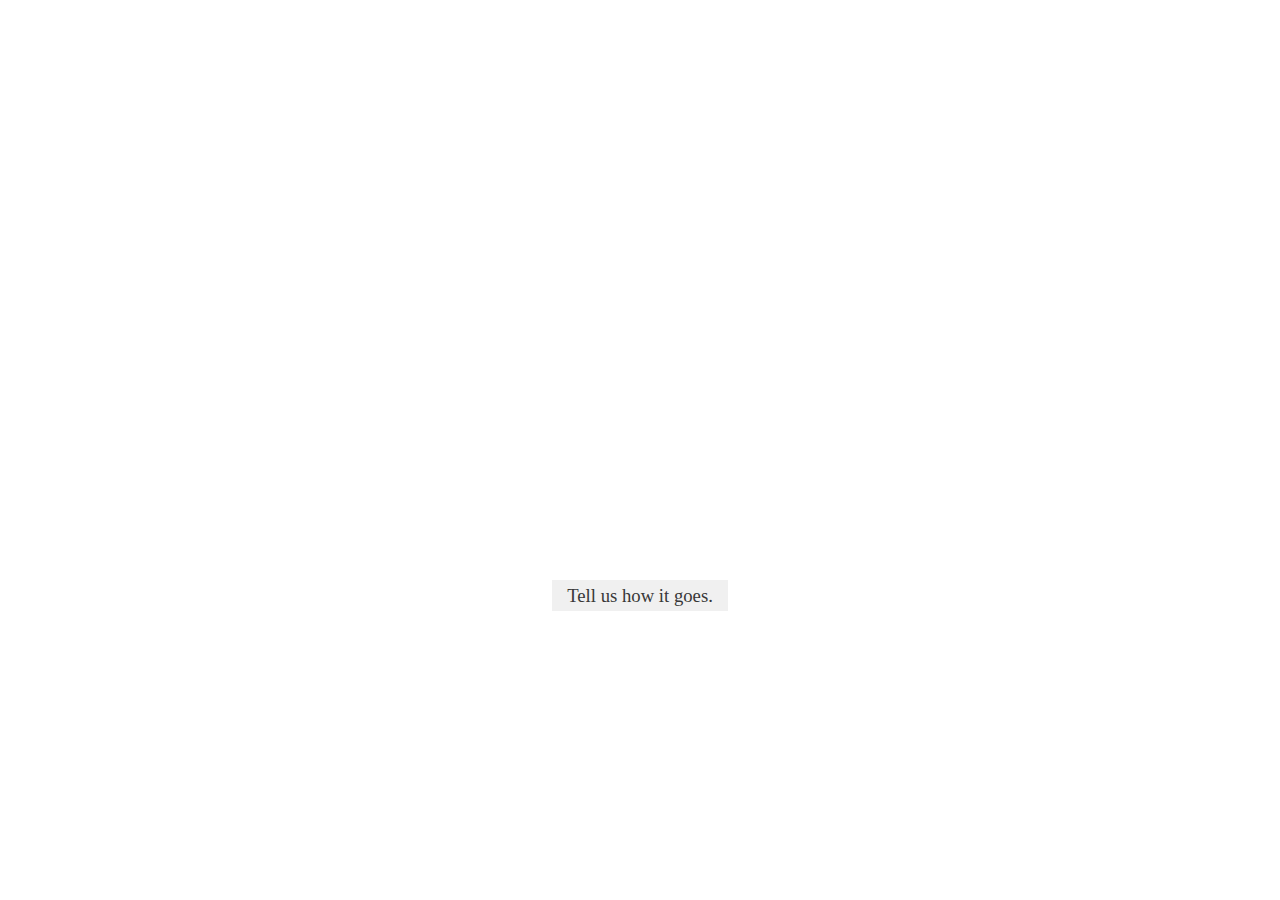
==== index.html @ 95ddc487 "Updated Form, favicons" ====
<!DOCTYPE html>

<html class="no-js" lang="en">

<head>

  <meta charset="utf-8">
  <meta content="ie=edge" http-equiv="x-ua-compatible">

  <title>Antara</title>

  <link href="https://fonts.googleapis.com/css?family=Open+Sans:300,400,700" rel="stylesheet">
  <link href="css/normalize.css" rel="stylesheet">
  <link rel="stylesheet" media="(orientation: landscape)" href="css/landing-landscape.css">
  <link rel="stylesheet" media="(orientation: portrait)" href="css/landing-portrait.css">


  <link rel="icon" type="image/png" href="img/icons/favicon16.png" sizes="16x16">
  <link rel="icon" type="image/png" href="img/icons/favicon32.png" sizes="32x32">
  <link rel="icon" type="image/png" href="img/icons/favicon96.png" sizes="96x96">

  <meta name="description" content="Tell us how it goes.">

  <meta property="og:title" content="Antara">
  <meta property="og:description" content="Tell us how it goes.">
  <meta property="og:image" content="img/tree1.png">
  <meta property="og:url" content="">
  <meta name="twitter:card" content="">

</head>

<body>

<div class=grid-container>

  <div class=videoWrapper>
  <iframe width="560" height="315" src="https://www.youtube.com/embed/ENob8KUg0-4" ytp-title-disable-channel-logo frameborder="0" modestbranding="0" rel="0" allow="accelerometer; autoplay; encrypted-media; gyroscope; picture-in-picture" allowfullscreen></iframe></iframe>
  </div>

</div>

  <p align=center><a href="input.html">Tell us how it goes.</a></p>

</body>

</html>
---- css/landing-landscape.css ----
* {
margin: 0;
padding: 0;
border: 0;
box-sizing: border-box;
width: 100%;
overflow-x: hidden;
font-family: Garamond, Times, serif;
}

::-webkit-scrollbar {
    display: none;
}

@namespace url("http://www.mozilla.org/keymaster/gatekeeper/there.is.only.xul"); /* only needed once */

:-moz-any(#content,#appcontent) browser{
 margin-right:-17px!important;
 overflow-y:scroll;
 margin-bottom:-17px!important;
 overflow-x:scroll;
}

.grid-container {
  width: 100%;
  height: auto;
  background-color: white;
  margin: 1% 21.7%;
}

.videoWrapper {
	position: relative;
	padding-bottom: 41%; /* 16:9 */
	padding-top: 25px;
  width: 56.5%;
	height: 0;
}

.videoWrapper iframe {
	position: absolute;
	top: 0;
	left: 0;
	width: 100%;
	height: 100%;
}

h3 {
  padding: 5px 15px;
  margin: 10px 0;
  font-family: Garamond, Times, serif;
  font-size: 1.17em;
  font-weight: 100;
}

p {
  padding: 10px 0 25px 0 !important;
}

a {
  padding: 5px 15px !important;
  margin: 10px 0 20px 0 !important;
  font-family: Garamond, Times, serif;
  font-size: 1.17em;
  color: #383838;
  background-color: #f0f0f0;
  text-decoration: none;
}
---- css/landing-portrait.css ----
* {
margin: 0;
padding: 0;
border: 0;
box-sizing: border-box;
width: 100%;
overflow-x: hidden;
font-family: Garamond, Times, Serif;
}

::-webkit-scrollbar {
    display: none;
}

@namespace url("http://www.mozilla.org/keymaster/gatekeeper/there.is.only.xul"); /* only needed once */

:-moz-any(#content,#appcontent) browser{
 margin-right:-17px!important;
 overflow-y:scroll;
 margin-bottom:-17px!important;
 overflow-x:scroll;
}

.grid-container {
  width: 100%;
  height: auto;
  background-color: white;
  margin: 5vh 0 0 0;
}

.videoWrapper {
	position: relative;
	padding-bottom: 72.5%; /* 16:9 */
	padding-top: 25px;
  width: 100%;
	height: 0;
}

.videoWrapper iframe {
	position: absolute;
	top: 0;
	left: 0;
	width: 100%;
	height: 100%;
}

h3 {
  padding: 5px 15px;
  margin: 10px 0;
  font-family: Garamond, Times, serif;
  font-size: 1.17em;
  font-weight: 100;
}

p {
  margin: 2em 0 0 0;
  padding: 20px 0 25px 0 !important;
  font-size: 2em;
}

a {
  padding: 5px 15px !important;
  margin: 10px 0 20px 0 !important;
  font-family: Garamond, Times, serif;
  font-size: 1.17em;
  color: #383838;
  background-color: #f0f0f0;
  text-decoration: none;
}
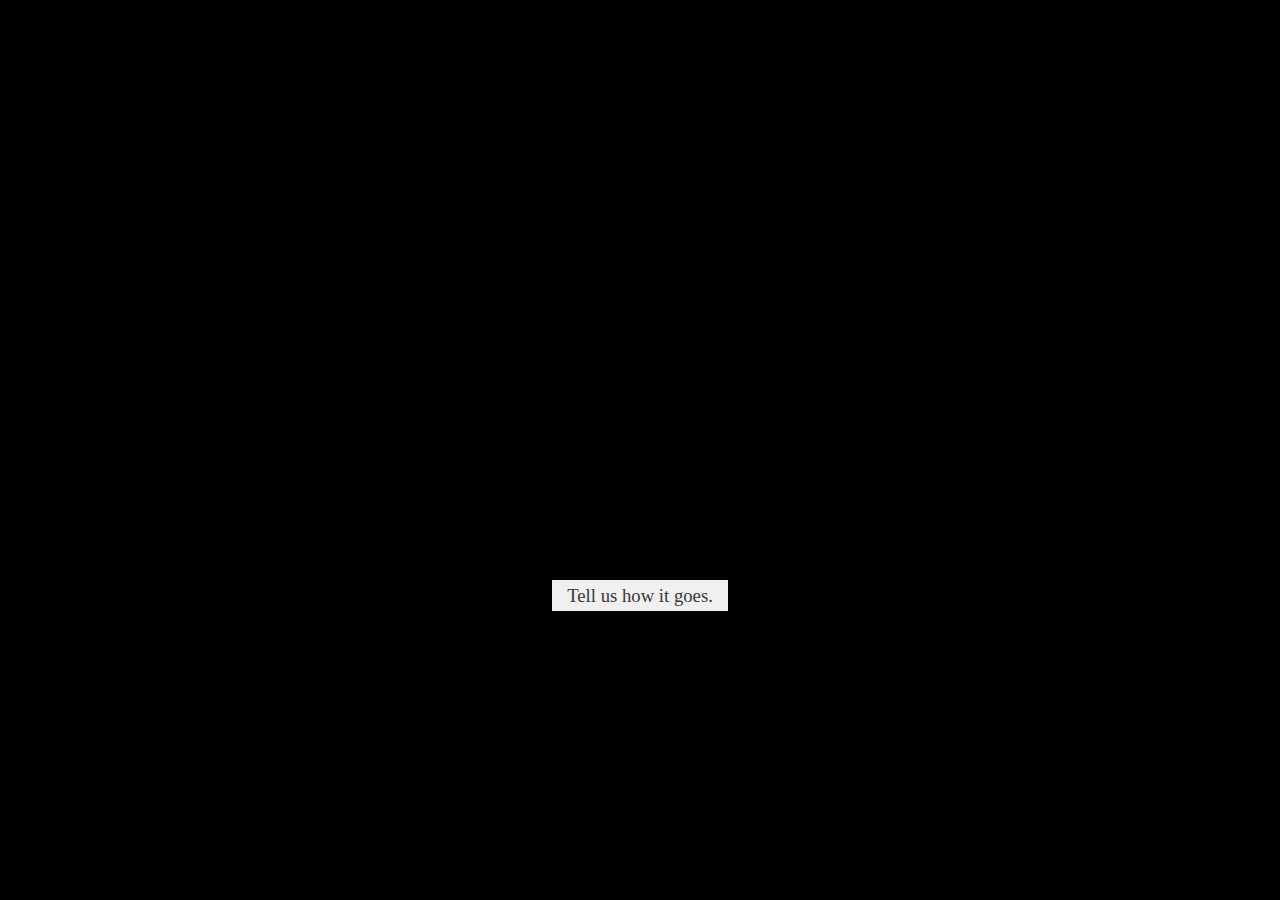
==== commit 7ab864a3: "New Video" ====
--- a/index.html
+++ b/index.html
@@ -34,7 +34,7 @@
 <div class=grid-container>
 
   <div class=videoWrapper>
-  <iframe width="560" height="315" src="https://www.youtube.com/embed/ENob8KUg0-4" ytp-title-disable-channel-logo frameborder="0" modestbranding="0" rel="0" allow="accelerometer; autoplay; encrypted-media; gyroscope; picture-in-picture" allowfullscreen></iframe></iframe>
+  <iframe width="560" height="315" src="https://www.youtube.com/embed/3iVZtTgmIps" ytp-title-disable-channel-logo frameborder="0" modestbranding="0" rel="0" allow="accelerometer; autoplay; encrypted-media; gyroscope; picture-in-picture" allowfullscreen></iframe></iframe>
   </div>
 
 </div>
--- a/css/landing-landscape.css
+++ b/css/landing-landscape.css
@@ -6,6 +6,7 @@
 width: 100%;
 overflow-x: hidden;
 font-family: Garamond, Times, serif;
+background-color: black;
 }
 
 ::-webkit-scrollbar {
@@ -24,7 +25,7 @@
 .grid-container {
   width: 100%;
   height: auto;
-  background-color: white;
+  background-color: black;
   margin: 1% 21.7%;
 }
 
--- a/css/landing-portrait.css
+++ b/css/landing-portrait.css
@@ -6,6 +6,7 @@
 width: 100%;
 overflow-x: hidden;
 font-family: Garamond, Times, Serif;
+background-color: black;
 }
 
 ::-webkit-scrollbar {
@@ -24,7 +25,7 @@
 .grid-container {
   width: 100%;
   height: auto;
-  background-color: white;
+  background-color: black;
   margin: 5vh 0 0 0;
 }
 
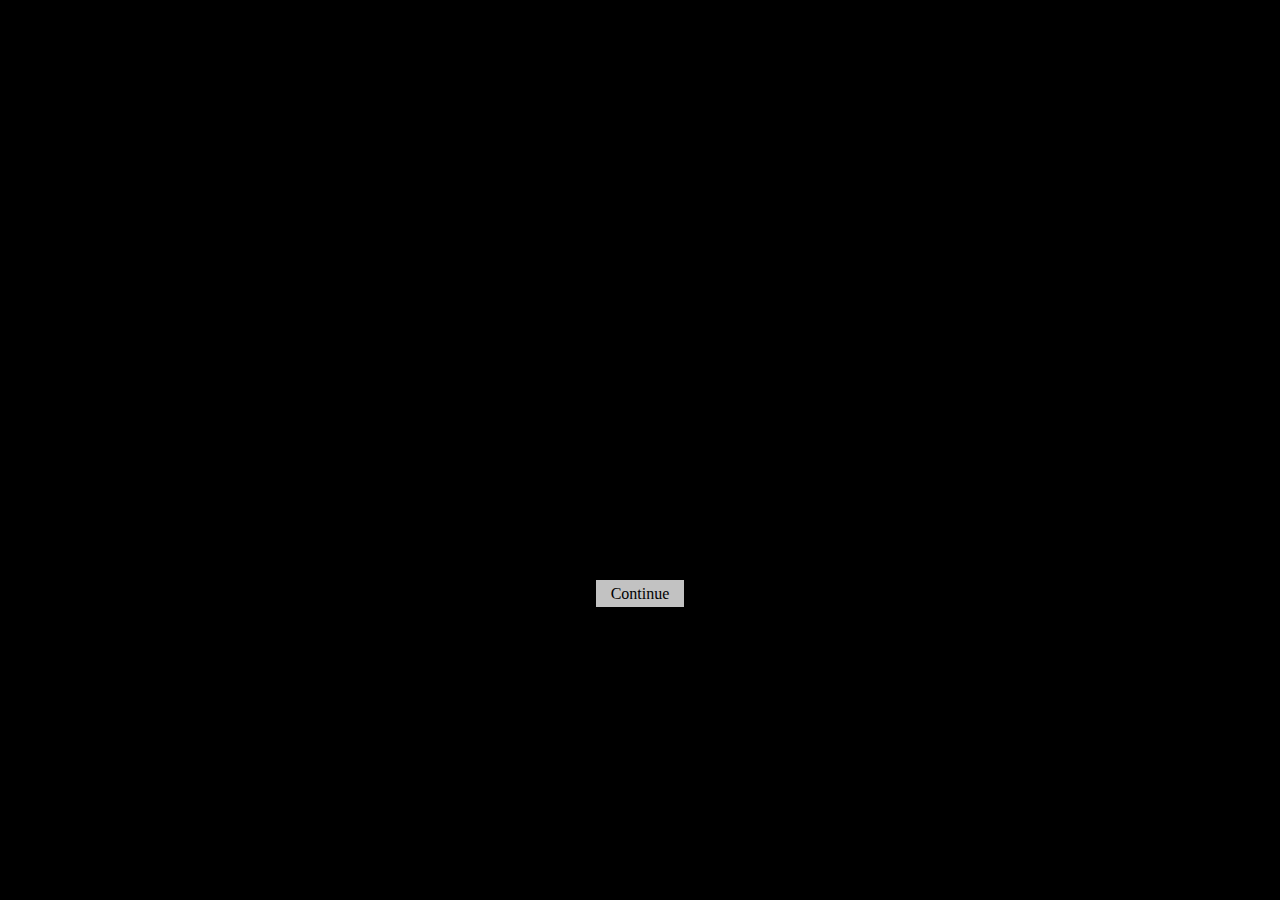
==== commit 2bc0bc12: "Update index.html" ====
--- a/index.html
+++ b/index.html
@@ -39,7 +39,7 @@
 
 </div>
 
-  <p align=center><a href="input.html">Tell us how it goes.</a></p>
+  <p align=center><a href="input.html">Continue</a></p>
 
 </body>
 
--- a/css/landing-landscape.css
+++ b/css/landing-landscape.css
@@ -61,8 +61,7 @@
   padding: 5px 15px !important;
   margin: 10px 0 20px 0 !important;
   font-family: Garamond, Times, serif;
-  font-size: 1.17em;
-  color: #383838;
-  background-color: #f0f0f0;
+  color: black;
+  background-color: #c2c2c2;
   text-decoration: none;
 }
--- a/css/landing-portrait.css
+++ b/css/landing-portrait.css
@@ -26,12 +26,12 @@
   width: 100%;
   height: auto;
   background-color: black;
-  margin: 5vh 0 0 0;
+  padding: 5vh 2vw 0 2vw;
 }
 
 .videoWrapper {
 	position: relative;
-	padding-bottom: 72.5%; /* 16:9 */
+	padding-bottom: 70.5%; /* 16:9 */
 	padding-top: 25px;
   width: 100%;
 	height: 0;
@@ -56,15 +56,14 @@
 p {
   margin: 2em 0 0 0;
   padding: 20px 0 25px 0 !important;
-  font-size: 2em;
 }
 
 a {
   padding: 5px 15px !important;
   margin: 10px 0 20px 0 !important;
   font-family: Garamond, Times, serif;
-  font-size: 1.17em;
-  color: #383838;
-  background-color: #f0f0f0;
+  font-size: 22px;
+  color: black;
+  background-color: #c2c2c2;
   text-decoration: none;
 }
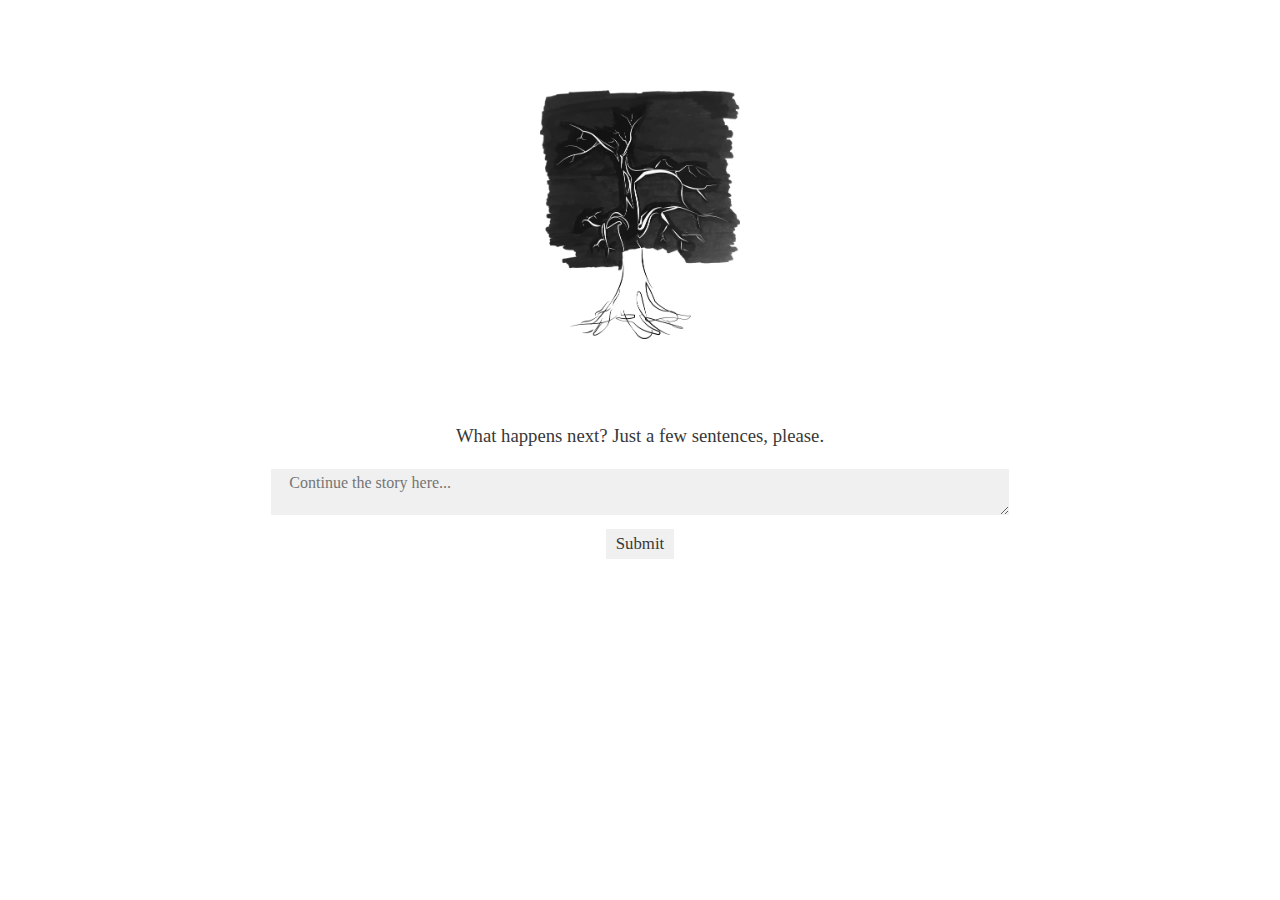
==== commit 4789153e: "Rename input.html to index.html" ====
--- a/index.html
+++ b/index.html
@@ -1,18 +1,16 @@
 <!DOCTYPE html>
 
-<html class="no-js" lang="en">
+<html>
 
 <head>
-
-  <meta charset="utf-8">
-  <meta content="ie=edge" http-equiv="x-ua-compatible">
-
   <title>Antara</title>
 
-  <link href="https://fonts.googleapis.com/css?family=Open+Sans:300,400,700" rel="stylesheet">
+  <link rel="stylesheet" media="(orientation: landscape)" href="css/style-landscape.css">
+  <link rel="stylesheet" media="(orientation: portrait)" href="css/style-portrait.css">
   <link href="css/normalize.css" rel="stylesheet">
-  <link rel="stylesheet" media="(orientation: landscape)" href="css/landing-landscape.css">
-  <link rel="stylesheet" media="(orientation: portrait)" href="css/landing-portrait.css">
+  <script src="https://www.google.com/jsapi" type="text/javascript"></script>
+
+  <meta name="viewport" content="width=device-width, initial-scale=1">
 
 
   <link rel="icon" type="image/png" href="img/icons/favicon16.png" sizes="16x16">
@@ -33,13 +31,45 @@
 
 <div class=grid-container>
 
-  <div class=videoWrapper>
-  <iframe width="560" height="315" src="https://www.youtube.com/embed/3iVZtTgmIps" ytp-title-disable-channel-logo frameborder="0" modestbranding="0" rel="0" allow="accelerometer; autoplay; encrypted-media; gyroscope; picture-in-picture" allowfullscreen></iframe></iframe>
+<div class=main>
+
+  <img src="img/Tree1.png" alt="tree icon" class="tree-icon">
+
+<p><br><p>
+
+    <div class=form>
+
+      <div class=grid-container-2>
+      <div id="box">
+        <script src="./js/main-2.js" type="text/javascript"></script>
+        <div id="table">
+        </div>
+      </div>
+      </div>
+
+    <h3>What happens next? Just a few sentences, please.<br><br></h3>
+
+      <iframe name="hidden_iframe" id="hidden_iframe" style="display:none;" onload="if(submitted)  {window.location='/list.html';}"></iframe>
+
+      <form action="https://docs.google.com/forms/d/e/1FAIpQLSdKvZ0h8a1Up47jhM38gRJI7BAjwLlVBqHrvd6d6pR06bjOxA/formResponse" target="hidden_iframe" onsubmit="submitted=true;">
+
+        <textarea name="entry.727662626" placeholder="&nbsp Continue the story here..." id="explain"/></textarea>
+
+        <input class="button" type="submit" value="Submit">
+
+      </form>
+
+    </div>
   </div>
 
 </div>
 
-  <p align=center><a href="input.html">Continue</a></p>
+  <script
+   src="https://code.jquery.com/jquery-3.2.1.min.js"
+   integrity="sha256-hwg4gsxgFZhOsEEamdOYGBf13FyQuiTwlAQgxVSNgt4="
+   crossorigin="anonymous"></script>
+
+<script src='./js/main.js'></script>
 
 </body>
 
--- a/css/style-landscape.css
+++ b/css/style-landscape.css
@@ -0,0 +1,176 @@
+* {
+margin: 0;
+padding: 0;
+border: 0;
+box-sizing: border-box;
+width: 100%;
+overflow-x: hidden;
+}
+
+::-webkit-scrollbar {
+    display: none;
+}
+
+@namespace url("http://www.mozilla.org/keymaster/gatekeeper/there.is.only.xul"); /* only needed once */
+
+:-moz-any(#content,#appcontent) browser{
+ margin-right:-17px!important;
+ overflow-y:scroll;
+ margin-bottom:-17px!important;
+ overflow-x:scroll;
+}
+
+iframe {
+  width:0;
+  height:0;
+}
+
+.grid-container {
+  display: grid;
+  width: 100%;
+  height: 100vh;
+  background-color: white;
+}
+
+.grid-container-2 {
+  width: auto;
+  height: auto;
+  background-color: white;
+}
+
+.main {
+  background-color: white;
+  text-align: center;
+  padding: 10vh 5vw 10vh 5vw;
+  overflow: visible;
+  z-index: 1;
+}
+
+table {
+  border-collapse: collapse;
+  border-spacing: 0;
+}
+
+.tree-icon {
+  width: 200px;
+  height: auto;
+  align: center;
+}
+
+#box {
+  margin: auto;
+  top: 0;
+  left: 0;
+  bottom: 0;
+  right: 0;
+  height: auto;
+  width: auto;
+  padding: 2em;
+  color:white;
+  text-align: center;
+  overflow: visible;
+}
+
+.form {
+  width: 100%;
+  padding: 0 10%;
+}
+
+textarea {
+  width: 80%;
+  padding: 5px 10px;
+  font-size: 16px;
+  background: #f0f0f0;
+}
+
+input[type="submit"] {
+  font-family: Garamond, Times, serif;
+  font-size: 1.05em;
+  display: block;
+  margin: 10px auto;
+  padding: 5px 10px;
+  width: auto;
+  color: #383838;
+  background-color: #f0f0f0;
+}
+
+h2 {
+  font-family: Garamond, Times, serif;
+  color: black; /*#b29772;*/
+  letter-spacing: 8px;
+}
+
+h3 {
+  font-family: Garamond, Times, serif;
+  color: #383838; /*#4a4a4a;*/
+  font-weight: 100;
+}
+
+
+/***************************
+    Google Table CSS
+***************************/
+
+.google-visualization-table-tr-even,
+.google-visualization-table-tr-even td,
+.google-visualization-table-tr-even-nonstrict {
+  background-color: white !important;
+  font-family: Times, serif;
+  font-size: 25px !important;
+  color: black !important;
+  text-align: justify !important;
+}
+
+.google-visualization-table-tr-odd,
+.google-visualization-table-tr-odd td,
+.google-visualization-table-tr-odd-nonstrict {
+  background-color: white !important;
+  font-family: Times, serif;
+  font-size: 25px !important;
+  color: black !important;
+  text-align: justify !important;
+}
+
+.google-visualization-table-tr-sel,
+.google-visualization-table-tr-sel td,
+.google-visualization-table-tr-sel-nonstrict {
+  background-color: white !important;
+  font-family: Times, serif;
+  font-size: 25px !important;
+  color: black !important;
+  text-align: justify !important;
+}
+
+.google-visualization-table-tr-over,
+.google-visualization-table-tr-over td,
+.google-visualization-table-tr-over-nonstrict {
+  background-color: white !important;
+  font-family: Times, serif;
+  font-size: 25px !important;
+  color: black !important;
+  text-align: justify !important;
+}
+
+.google-visualization-table-td,
+.google-visualization-table-th {
+  border: 1px solid white !important;
+  font-family: Times, serif;
+  font-size: 25px !important;
+  color: black !important;
+  text-align: justify !important;
+}
+
+.google-visualization-table-tr-head,
+.google-visualization-table-tr-head td,
+.google-visualization-table-tr-head-nonstrict {
+  background-color: white !important;
+  background-image: none !important;
+  font-family: Times, serif;
+  font-size: 25px !important;
+  color: black !important;
+  text-align: justify !important;
+}
+
+.google-visualization-table .gradient {
+  background-image: none !important;
+}
--- a/css/style-portrait.css
+++ b/css/style-portrait.css
@@ -0,0 +1,179 @@
+* {
+margin: 0;
+padding: 0;
+border: 0;
+box-sizing: border-box;
+width: 100%;
+overflow-x: hidden;
+}
+
+::-webkit-scrollbar {
+    display: none;
+}
+
+@namespace url("http://www.mozilla.org/keymaster/gatekeeper/there.is.only.xul"); /* only needed once */
+
+:-moz-any(#content,#appcontent) browser{
+ margin-right:-17px!important;
+ overflow-y:scroll;
+ margin-bottom:-17px!important;
+ overflow-x:scroll;
+}
+
+iframe {
+  width:0;
+  height:0;
+}
+
+.grid-container {
+  display: grid;
+  width: 100%;
+  height: 100vh;
+  background-color: white;
+}
+
+.grid-container-2 {
+  width: 100%;
+  height: auto;
+  background-color: white;
+}
+
+.main {
+  background-color: white;
+  text-align: center;
+  padding: 10vh 5vw 10vh 5vw;
+  overflow: visible;
+  z-index: 1;
+}
+
+table {
+  border-collapse: collapse;
+  border-spacing: 0;
+}
+
+.tree-icon {
+  width: 200px;
+  height: auto;
+  align: center;
+  margin-bottom: 2vh;
+}
+
+#box {
+  margin: auto;
+  top: 0;
+  left: 0;
+  bottom: 0;
+  right: 0;
+  height: auto;
+  width: auto;
+  padding: 0.5em;
+  color:white;
+  text-align: center;
+  overflow: visible;
+}
+
+.form {
+  width: 100%;
+  padding: 0 1.5%;
+}
+
+textarea {
+  width: 98%;
+  padding: 5px 10px;
+  font-family: Garamond, Times, serif;
+  font-size: 1.17em;
+  background: #f0f0f0;
+}
+
+input[type="submit"] {
+  font-family: Garamond, Times, serif;
+  font-size: 1.05em;
+  display: block;
+  margin: 10px auto;
+  padding: 5px 10px;
+  width: auto;
+  color: #383838;
+  background-color: #f0f0f0;
+}
+
+h2 {
+  font-family: Garamond, Times, serif;
+  color: black; /*#b29772;*/
+  letter-spacing: 8px;
+}
+
+h3 {
+  font-family: Garamond, Times, serif;
+  color: #383838; /*#4a4a4a;*/
+  font-weight: 100;
+  margin: 2em 0 1em 0;
+}
+
+
+/***************************
+    Google Table CSS
+***************************/
+
+.google-visualization-table-tr-even,
+.google-visualization-table-tr-even td,
+.google-visualization-table-tr-even-nonstrict {
+  background-color: white !important;
+  font-family: Times, serif;
+  font-size: 25px !important;
+  color: black !important;
+  text-align: justify !important;
+}
+
+.google-visualization-table-tr-odd,
+.google-visualization-table-tr-odd td,
+.google-visualization-table-tr-odd-nonstrict {
+  background-color: white !important;
+  font-family: Times, serif;
+  font-size: 25px !important;
+  color: black !important;
+  text-align: justify !important;
+}
+
+.google-visualization-table-tr-sel,
+.google-visualization-table-tr-sel td,
+.google-visualization-table-tr-sel-nonstrict {
+  background-color: white !important;
+  font-family: Times, serif;
+  font-size: 25px !important;
+  color: black !important;
+  text-align: justify !important;
+}
+
+.google-visualization-table-tr-over,
+.google-visualization-table-tr-over td,
+.google-visualization-table-tr-over-nonstrict {
+  background-color: white !important;
+  font-family: Times, serif;
+  font-size: 25px !important;
+  color: black !important;
+  text-align: justify !important;
+}
+
+.google-visualization-table-td,
+.google-visualization-table-th {
+  border: 1px solid white !important;
+  font-family: Times, serif;
+  font-size: 25px !important;
+  color: black !important;
+  text-align: justify !important;
+}
+
+.google-visualization-table-tr-head,
+.google-visualization-table-tr-head td,
+.google-visualization-table-tr-head-nonstrict {
+  background-color: white !important;
+  background-image: none !important;
+  font-family: Times, serif;
+  font-size: 25px !important;
+  color: black !important;
+  text-align: justify !important;
+}
+
+.google-visualization-table .gradient {
+  background-image: none !important;
+}
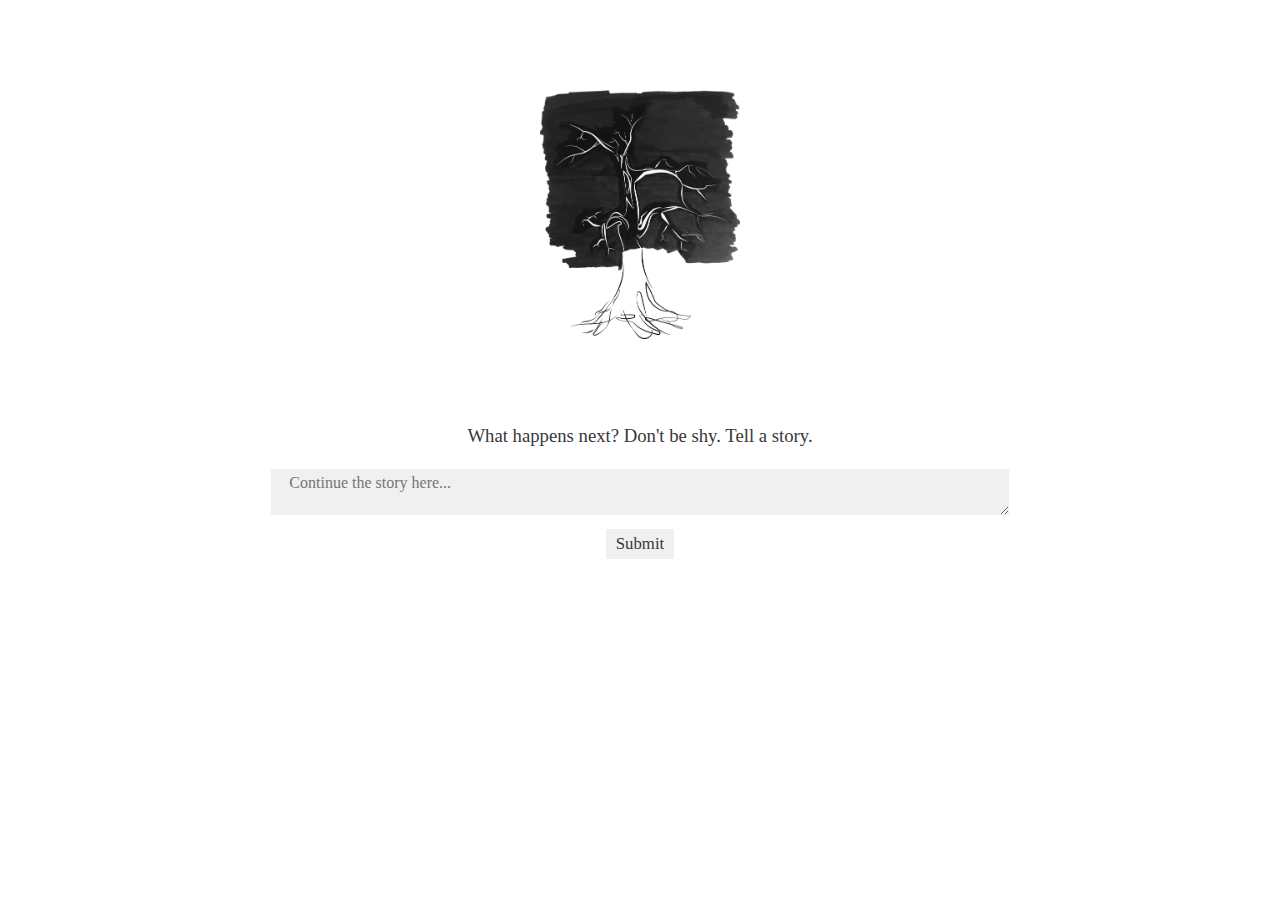
==== commit eb4a27cb: "Update index.html" ====
--- a/index.html
+++ b/index.html
@@ -47,7 +47,7 @@
       </div>
       </div>
 
-    <h3>What happens next? Just a few sentences, please.<br><br></h3>
+    <h3>What happens next? Don't be shy. Tell a story.<br><br></h3>
 
       <iframe name="hidden_iframe" id="hidden_iframe" style="display:none;" onload="if(submitted)  {window.location='/list.html';}"></iframe>
 
@@ -62,6 +62,8 @@
     </div>
   </div>
 
+  <!--darrenmanoly@gmail.com-->
+  
 </div>
 
   <script
